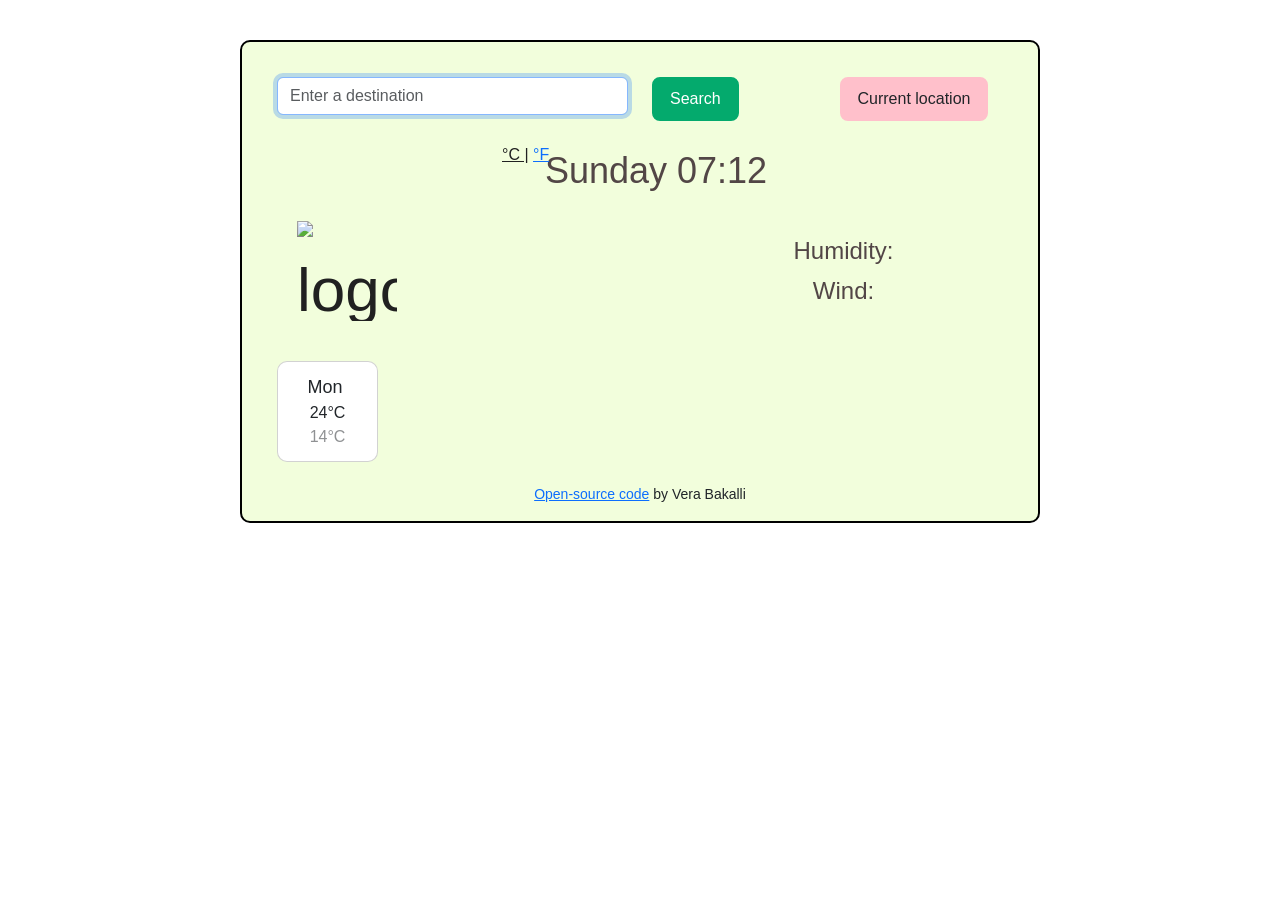
==== index.html @ 5a690fe7 "added forecast html/css" ====
<!DOCTYPE html>
<html lang="en">
  <head>
    <meta charset="UTF-8" />
    <meta http-equiv="X-UA-Compatible" content="IE=edge" />
    <meta name="viewport" content="width=device-width, initial-scale=1.0" />
    <link
      href="https://cdn.jsdelivr.net/npm/bootstrap@5.0.0-beta3/dist/css/bootstrap.min.css"
      rel="stylesheet"
      integrity="sha384-eOJMYsd53ii+scO/bJGFsiCZc+5NDVN2yr8+0RDqr0Ql0h+rP48ckxlpbzKgwra6"
      crossorigin="anonymous"
    />
    <script src="https://unpkg.com/axios/dist/axios.min.js"></script>
    <link rel="stylesheet" href="styles.css" />
    <title>What shall I wear today?</title>
  </head>

  <body>
    <div class="container">
      <div class="full-page">
        <form id="search-form" class="mb-3">
          <div class="row">
            <div class="col-6">
              <input
                type="text"
                placeholder="Enter a destination"
                autofocus="on"
                autocomplete="off"
                id="city-input"
                class="form-control"
              />
            </div>
            <div class="col-3">
              <button 
              class="btn btn-primary btn-lg" 
              id="button-search" 
              value="Search">
                Search
              </button>
            </div>
            <div class="col-3">
              <button
                type="submit"
                class="btn btn-current btn-lg"
                id="location-button">
                Current location
              </button>
            </div>
            </div>
          </form>
      <div class="overview">
        <h1 id="city"></h1>
        <ul>
          <li class="datum" id="date"></li>
          <li class="description" id="description"></li>
        </ul>
      </div>
        <div class="row">
          <div class="col-6">
            <div class="weather-temp">
              <img 
              src=""
              alt="logo"
              id="icon"
              class="float-left"
              />
               <div class="float-left">
                    <span id="temperature"></span>
                    <div class="degree-unit">
                      <a href="#" id="celsius-link" class="active">°C |</a>
                      <a href="#" id="fahrenheit-link">°F</a>
                    </div>
                  </div>
              </div>
          </div>
          <div class="col-6">
            <div class="description" id="description-info">
              <ul class="description-details">
                <li id="humidity">Humidity:</li>
                <li id="wind">Wind:</li>
              </ul>
            </div>
          </div>
        </div>
        <div class="weather-forecast">
        <div class="row">
          <div class="col-2">
            <div class="card">
              <div class="weather-forecast-date">Mon
                <img src="http://openweathermap.org/img/wn/04d@2x.png"
                alt=""
                width="45"
                />
                <div class="weather-forecast-temperature">
              <span class="weather-forecast-temperature-max">
              24°C</span>
              <span class="weather-forecast-temperature-min">
                14°C</span>
            </div>
          </div>
          </div>
        </div>
      </div>
        <small><a href="https://github.com/Verananas/New-SC-Project" target="_blank" >Open-source code</a> by Vera Bakalli</small>        </div>
    </div>
    </div>
    <script src="index.js"></script>
</body>
</html>
---- styles.css ----
body {
  font-family: arial, sans-serif;
}

  h1 {
    color: #524646;
    font-size: 36px;
    font-weight: 100;
    line-height: 28px;
    text-align: center;
    margin: 20px; 
  }
  
  li {
    list-style: none;
    color: #524646;
    font-size: 24px;;
    font-weight: 100;
    line-height: 20px;
    text-align: center;
    margin: 20px;
    padding: 0;
  }

  .description:first-letter {
    text-transform: capitalize;
  }

  .full-page {
    margin: 40px auto;
    background-color: #f2fedc;
    padding: 15px;
    border: 2px solid #000;
    border-radius: 10px;
    max-width: 800px;
  }

  .btn {
    text-align: center;
    border: 2px solid black;
    font-size: 16px;
    cursor: pointer;
  }
  .btn-primary {
    background-color: #04aa6d;
    border-color: #04aa6d;
  }
  .btn-primary:hover {
    background: #2196f3;
    border-color: #2196f3;
  }
  .btn-current {
    float: left;
    background-color: pink;
    border-color: pink;
  }
  .btn-current:hover {
    background-color: orange;
    border-color: orange;
  }
  
  .overview {
    margin: 20px;
  }
  .datum {
    font-size: 36px;
  }

  .weather-temp img {
    display: block;
    margin-right: 5px;
    height: 100px;
    width: 100px;
  }

  .row {
    padding: 20px;
  }

  .float-left {
    display: block;
    color: #212121;
    font-weight: 300;
    margin-left: 20px;
    float: left;
    font-weight: 500;
    font-size: 62px;
    line-height: 1.7;
  }
  
  .weather-temp .degree-unit {
    font-size: 16px;
    position: relative;
    top: -80px;
    left: 80px;
}

.weather-temp .active {
  color: rgb(33, 33, 33);
  cursor: default;
}

.weather-temp .active:hover {
  text-decoration: none;
}
 
 .description-details {
    text-align: left;
    line-height: 1;
      }



  .weather-forecast {
    text-align: center;
  }

  .card {
    padding: 12px;
    border-radius: 10px;
    
  }
 
  .weather-forecast-date {
    font-size: 18px;
  }

  .weather-forecast-temperature {
    font-size: 16px;
  }

  .weather-forecast-temperature-min {
    opacity: 0.5;
  }
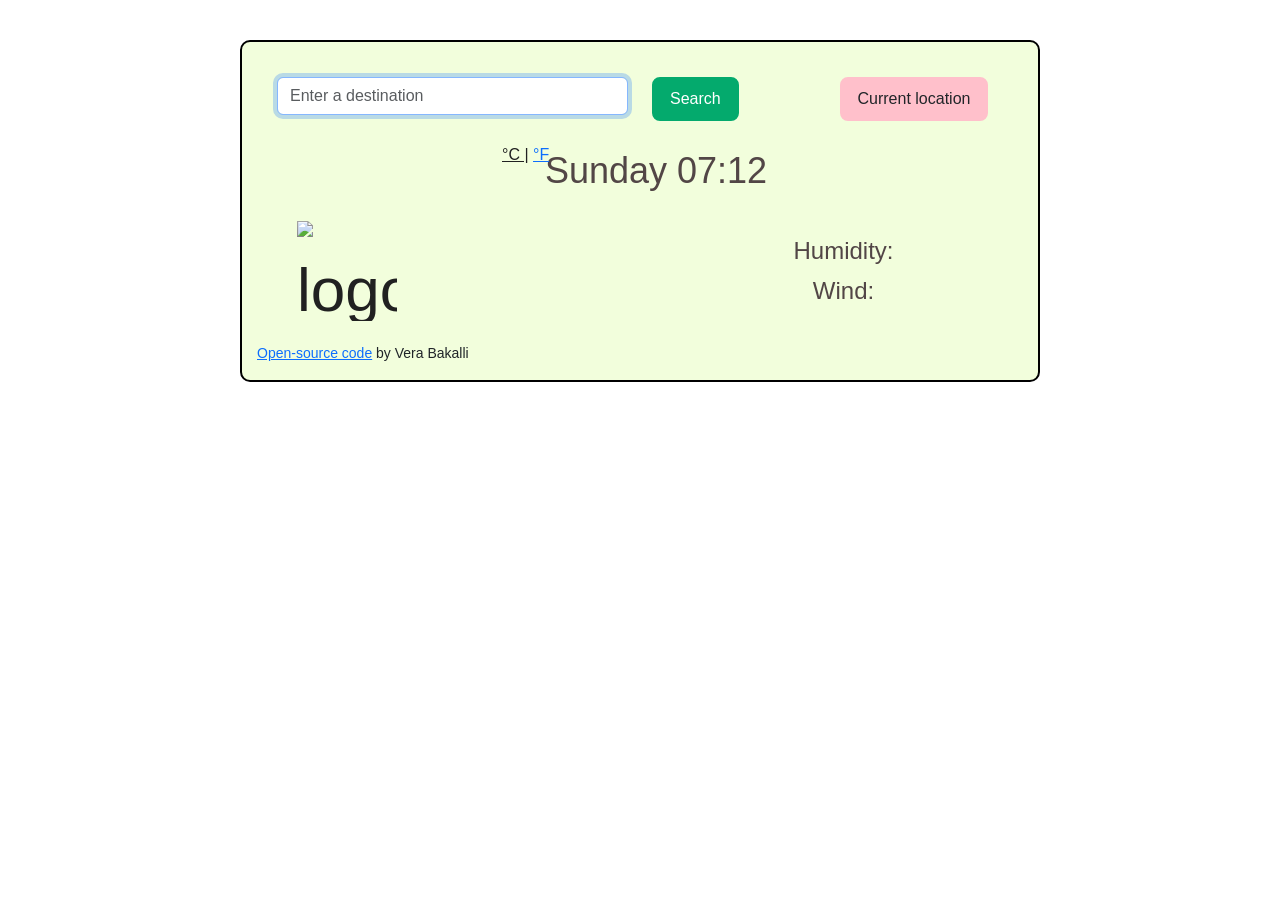
==== commit bf4a7b07: "weather forecast js" ====
--- a/index.html
+++ b/index.html
@@ -82,25 +82,7 @@
             </div>
           </div>
         </div>
-        <div class="weather-forecast">
-        <div class="row">
-          <div class="col-2">
-            <div class="card">
-              <div class="weather-forecast-date">Mon
-                <img src="http://openweathermap.org/img/wn/04d@2x.png"
-                alt=""
-                width="45"
-                />
-                <div class="weather-forecast-temperature">
-              <span class="weather-forecast-temperature-max">
-              24°C</span>
-              <span class="weather-forecast-temperature-min">
-                14°C</span>
-            </div>
-          </div>
-          </div>
-        </div>
-      </div>
+        <div class="weather-forecast" id="forecast"></div>
         <small><a href="https://github.com/Verananas/New-SC-Project" target="_blank" >Open-source code</a> by Vera Bakalli</small>        </div>
     </div>
     </div>
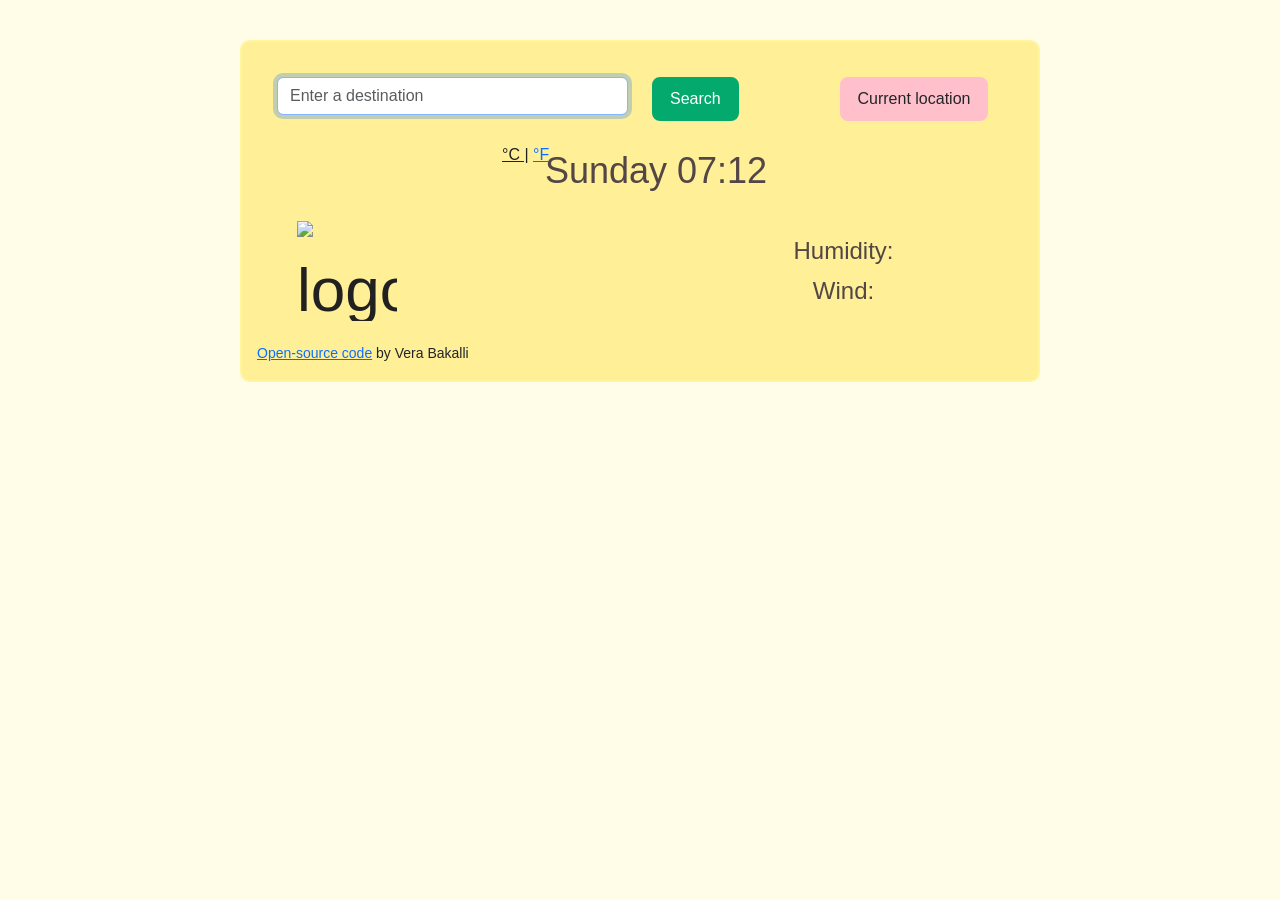
==== commit df0be002: "quick js fix" ====
--- a/index.html
+++ b/index.html
@@ -16,6 +16,7 @@
   </head>
 
   <body>
+    <div class="app">
     <div class="container">
       <div class="full-page">
         <form id="search-form" class="mb-3">
@@ -85,6 +86,7 @@
         <div class="weather-forecast" id="forecast"></div>
         <small><a href="https://github.com/Verananas/New-SC-Project" target="_blank" >Open-source code</a> by Vera Bakalli</small>        </div>
     </div>
+  </div>
     </div>
     <script src="index.js"></script>
 </body>
--- a/styles.css
+++ b/styles.css
@@ -1,5 +1,6 @@
 body {
   font-family: arial, sans-serif;
+  background-color: #fffde7 ;
 }
 
   h1 {
@@ -28,9 +29,9 @@
 
   .full-page {
     margin: 40px auto;
-    background-color: #f2fedc;
+    background-color: #ffef96;
     padding: 15px;
-    border: 2px solid #000;
+    border: 2px solid #fff59d;
     border-radius: 10px;
     max-width: 800px;
   }
@@ -90,6 +91,7 @@
   
   .weather-temp .degree-unit {
     font-size: 16px;
+    text-decoration: none;
     position: relative;
     top: -80px;
     left: 80px;
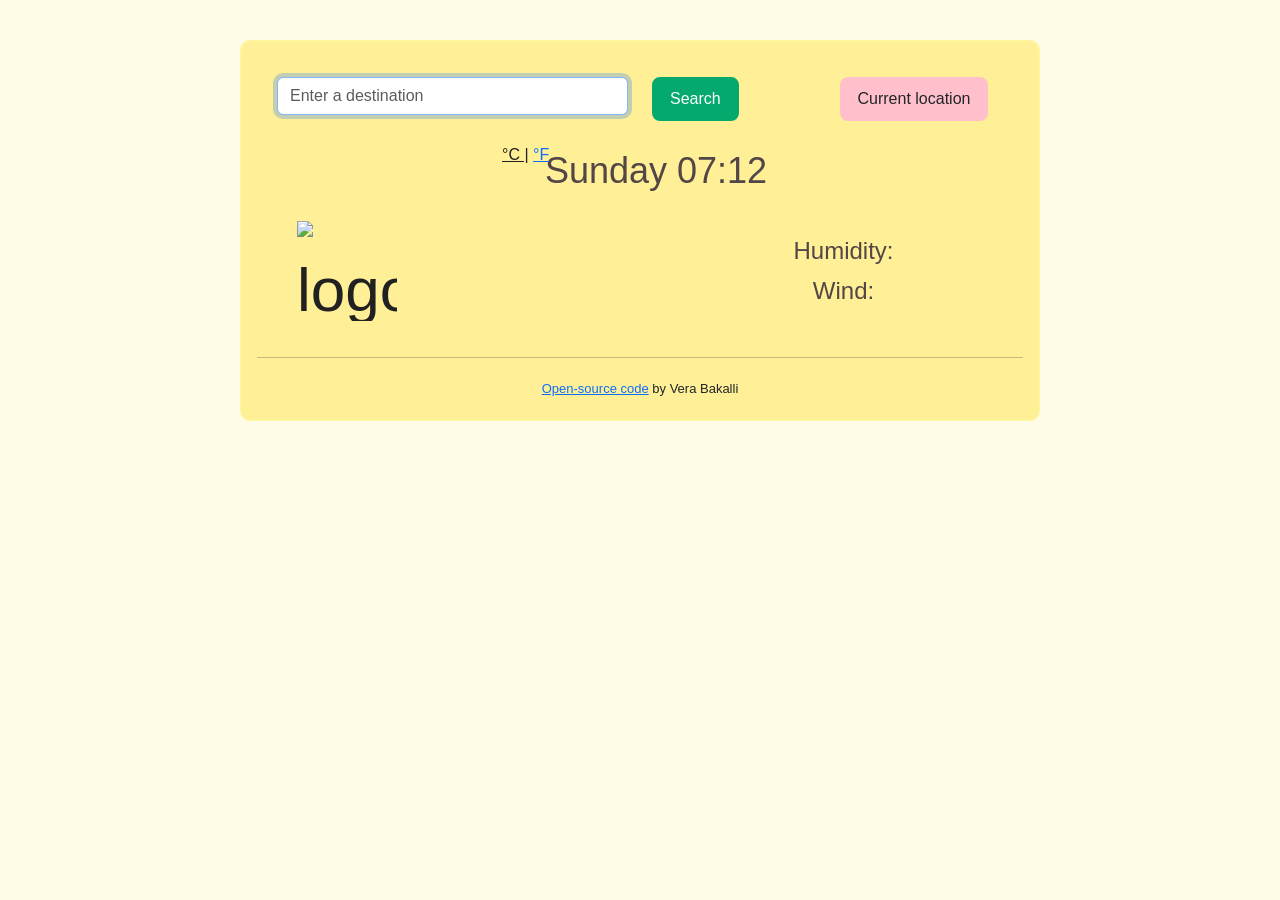
==== commit 5ca9fa61: "display forecast" ====
--- a/index.html
+++ b/index.html
@@ -84,7 +84,8 @@
           </div>
         </div>
         <div class="weather-forecast" id="forecast"></div>
-        <small><a href="https://github.com/Verananas/New-SC-Project" target="_blank" >Open-source code</a> by Vera Bakalli</small>        </div>
+        <hr>
+        <footer><a href="https://github.com/Verananas/New-SC-Project" target="_blank" >Open-source code</a> by Vera Bakalli</footer>        </div>
     </div>
   </div>
     </div>
--- a/styles.css
+++ b/styles.css
@@ -133,4 +133,10 @@
 
   .weather-forecast-temperature-min {
     opacity: 0.5;
+  }
+
+  footer {
+    font-size: small;
+    text-align: center;
+    padding: 5px;
   }
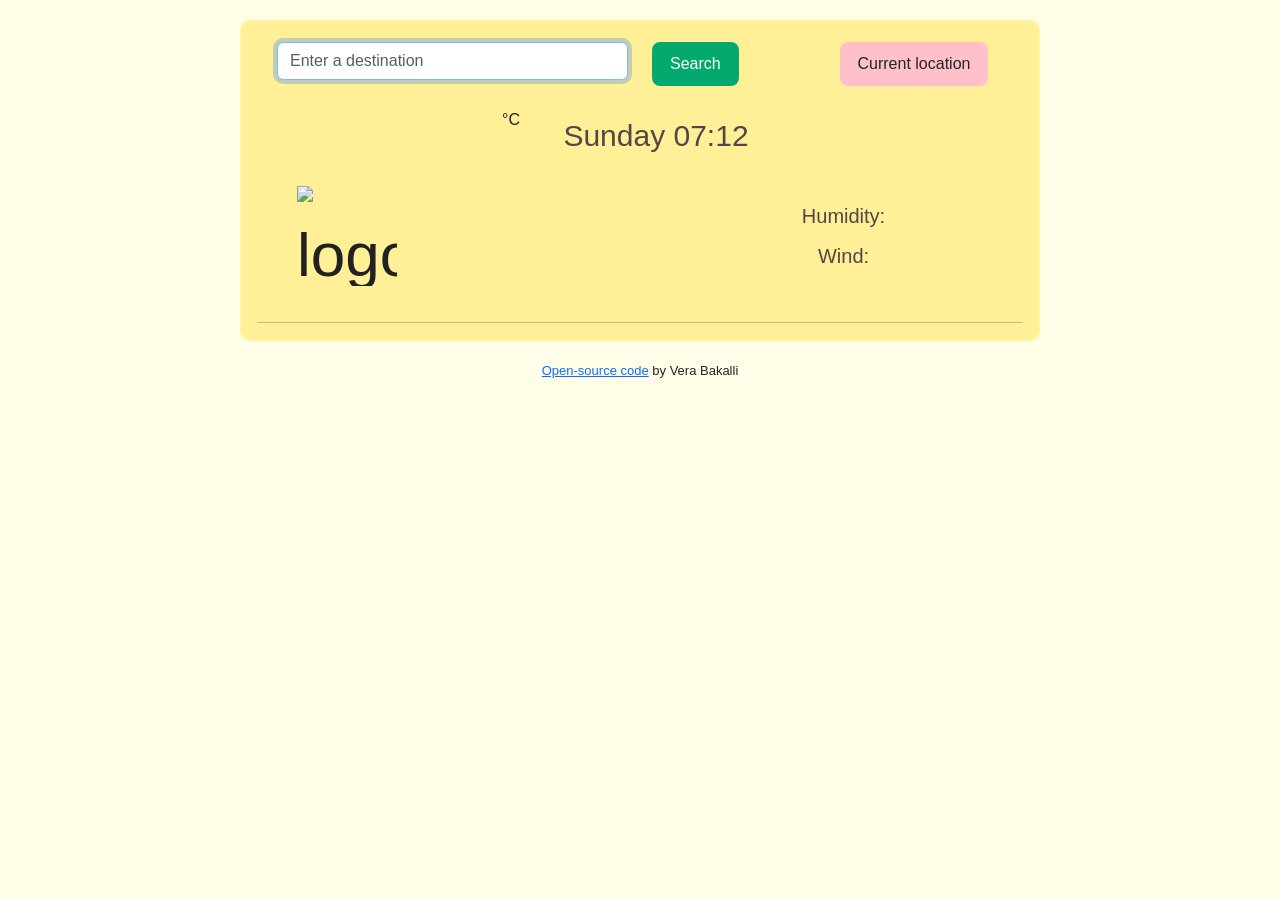
==== commit 21088e55: "removed imperial conversion" ====
--- a/index.html
+++ b/index.html
@@ -67,9 +67,7 @@
               />
                <div class="float-left">
                     <span id="temperature"></span>
-                    <div class="degree-unit">
-                      <a href="#" id="celsius-link" class="active">°C |</a>
-                      <a href="#" id="fahrenheit-link">°F</a>
+                    <div class="degree-unit">°C</a>
                     </div>
                   </div>
               </div>
@@ -85,7 +83,8 @@
         </div>
         <div class="weather-forecast" id="forecast"></div>
         <hr>
-        <footer><a href="https://github.com/Verananas/New-SC-Project" target="_blank" >Open-source code</a> by Vera Bakalli</footer>        </div>
+      </div>
+      <footer><a href="https://github.com/Verananas/New-SC-Project" target="_blank" >Open-source code</a> by Vera Bakalli</footer>        
     </div>
   </div>
     </div>
--- a/styles.css
+++ b/styles.css
@@ -12,25 +12,12 @@
     margin: 20px; 
   }
   
-  li {
-    list-style: none;
-    color: #524646;
-    font-size: 24px;;
-    font-weight: 100;
-    line-height: 20px;
-    text-align: center;
-    margin: 20px;
-    padding: 0;
-  }
 
-  .description:first-letter {
-    text-transform: capitalize;
-  }
 
   .full-page {
-    margin: 40px auto;
+    margin: 20px auto;
     background-color: #ffef96;
-    padding: 15px;
+    padding: 0 15px;
     border: 2px solid #fff59d;
     border-radius: 10px;
     max-width: 800px;
@@ -60,12 +47,31 @@
     border-color: orange;
   }
   
+  li {
+    list-style: none;
+    color: #524646;
+    font-weight: 100;
+    line-height: 20px;
+    text-align: center;
+    margin: 20px;
+    padding: 0;
+  }
+
+  .description {
+    font-size: 20px;
+  }
+
+  .description:first-letter {
+    text-transform: capitalize;
+  }
+
   .overview {
     margin: 20px;
   }
   .datum {
-    font-size: 36px;
+    font-size: 30px;
   }
+
 
   .weather-temp img {
     display: block;
@@ -125,6 +131,7 @@
  
   .weather-forecast-date {
     font-size: 18px;
+    opacity: 0.8;
   }
 
   .weather-forecast-temperature {
@@ -138,5 +145,4 @@
   footer {
     font-size: small;
     text-align: center;
-    padding: 5px;
-  }+    }
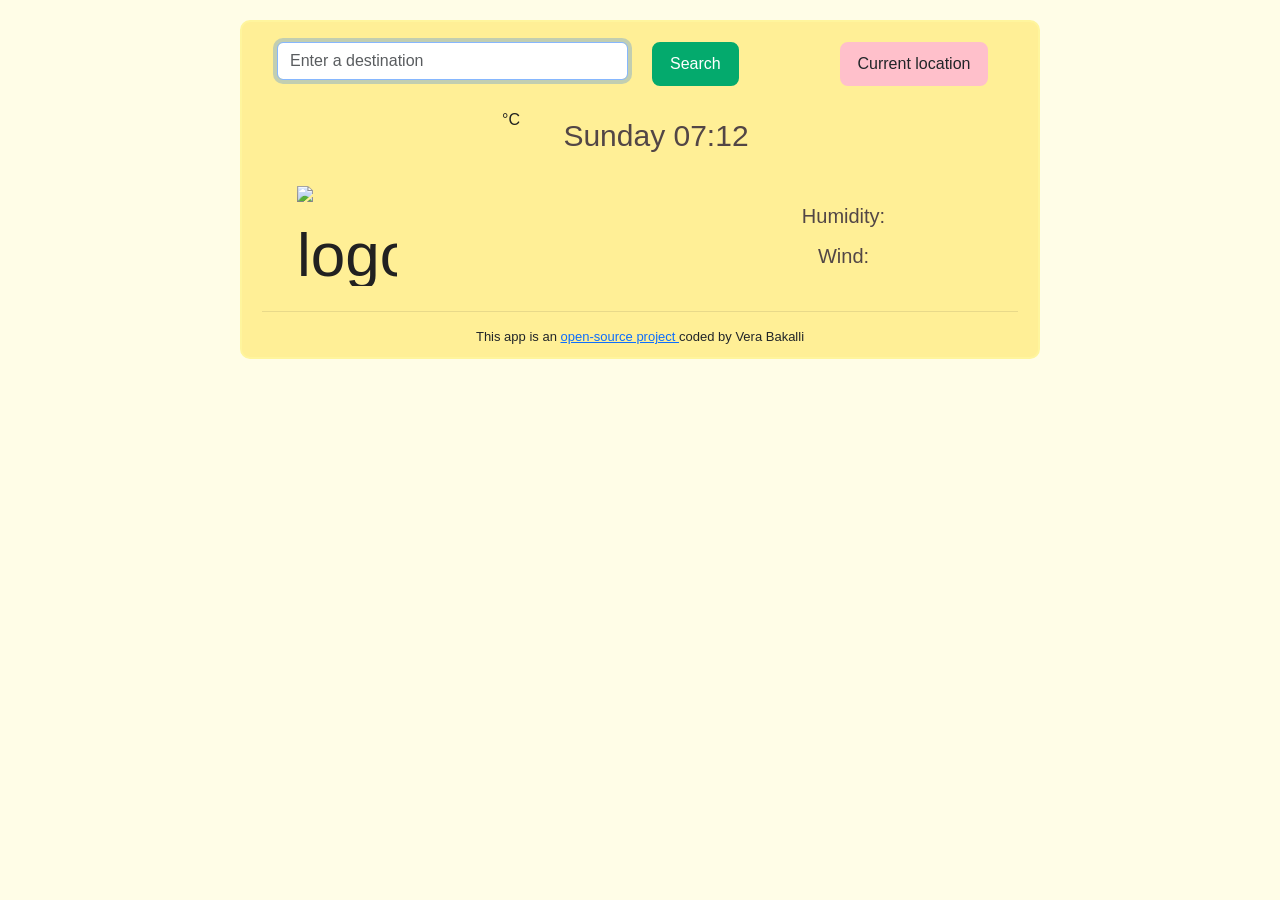
==== commit 6cc8a9c1: "last change" ====
--- a/index.html
+++ b/index.html
@@ -83,8 +83,9 @@
         </div>
         <div class="weather-forecast" id="forecast"></div>
         <hr>
+        <footer>This app is an <a href="https://github.com/Verananas/New-SC-Project" target="_blank" >open-source project </a>coded by Vera Bakalli</footer>        
+
       </div>
-      <footer><a href="https://github.com/Verananas/New-SC-Project" target="_blank" >Open-source code</a> by Vera Bakalli</footer>        
     </div>
   </div>
     </div>
--- a/styles.css
+++ b/styles.css
@@ -142,7 +142,13 @@
     opacity: 0.5;
   }
 
+   hr {
+     margin: 5px;
+     opacity: 0.1;
+   } 
+
   footer {
     font-size: small;
     text-align: center;
+    padding: 10px;
     }
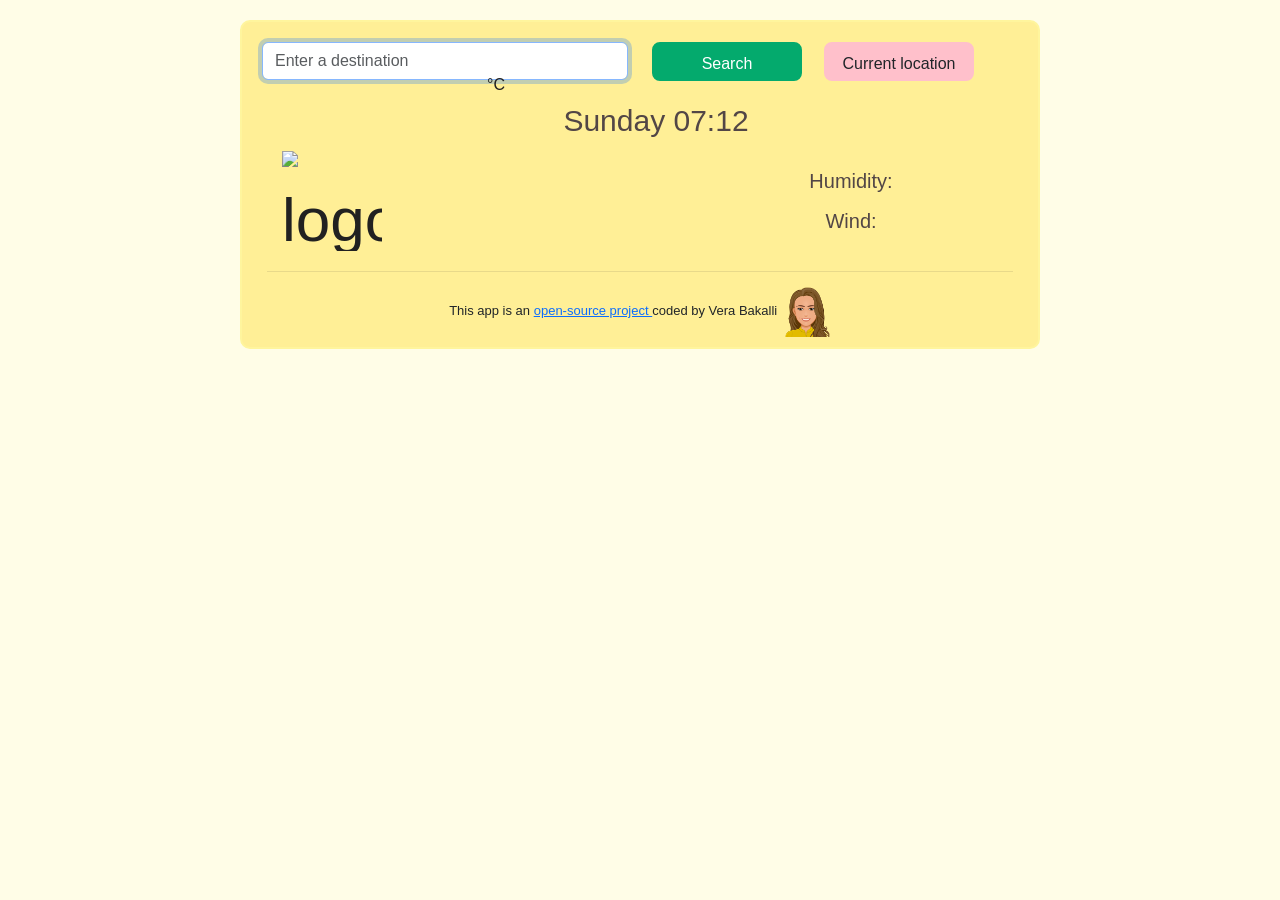
==== commit c9fbd130: "added avatar" ====
--- a/index.html
+++ b/index.html
@@ -83,7 +83,12 @@
         </div>
         <div class="weather-forecast" id="forecast"></div>
         <hr>
-        <footer>This app is an <a href="https://github.com/Verananas/New-SC-Project" target="_blank" >open-source project </a>coded by Vera Bakalli</footer>        
+        <footer>This app is an <a href="https://github.com/Verananas/New-SC-Project" target="_blank" >open-source project </a>coded by Vera Bakalli
+        <img 
+        src= "src/Vera.avatar.png"
+        class="avatar"
+        alt="Vera Bakalli" />
+      </footer>        
 
       </div>
     </div>
--- a/styles.css
+++ b/styles.css
@@ -17,7 +17,7 @@
   .full-page {
     margin: 20px auto;
     background-color: #ffef96;
-    padding: 0 15px;
+    padding: 20px 20px 0 20px;
     border: 2px solid #fff59d;
     border-radius: 10px;
     max-width: 800px;
@@ -30,6 +30,8 @@
     cursor: pointer;
   }
   .btn-primary {
+    height:39px;
+    width:150px;
     background-color: #04aa6d;
     border-color: #04aa6d;
   }
@@ -38,7 +40,10 @@
     border-color: #2196f3;
   }
   .btn-current {
-    float: left;
+    height:39px;
+    width:150px;
+    position: relative;
+    left: -23px;
     background-color: pink;
     border-color: pink;
   }
@@ -66,7 +71,7 @@
   }
 
   .overview {
-    margin: 20px;
+    margin: 30px 0 0 0;
   }
   .datum {
     font-size: 30px;
@@ -80,9 +85,6 @@
     width: 100px;
   }
 
-  .row {
-    padding: 20px;
-  }
 
   .float-left {
     display: block;
@@ -120,6 +122,7 @@
 
 
   .weather-forecast {
+    padding: 5px 5px 10px 5px;
     text-align: center;
   }
 
@@ -151,4 +154,8 @@
     font-size: small;
     text-align: center;
     padding: 10px;
+    }
+
+    .full-page .avatar {
+      max-width: 50px;
     }
